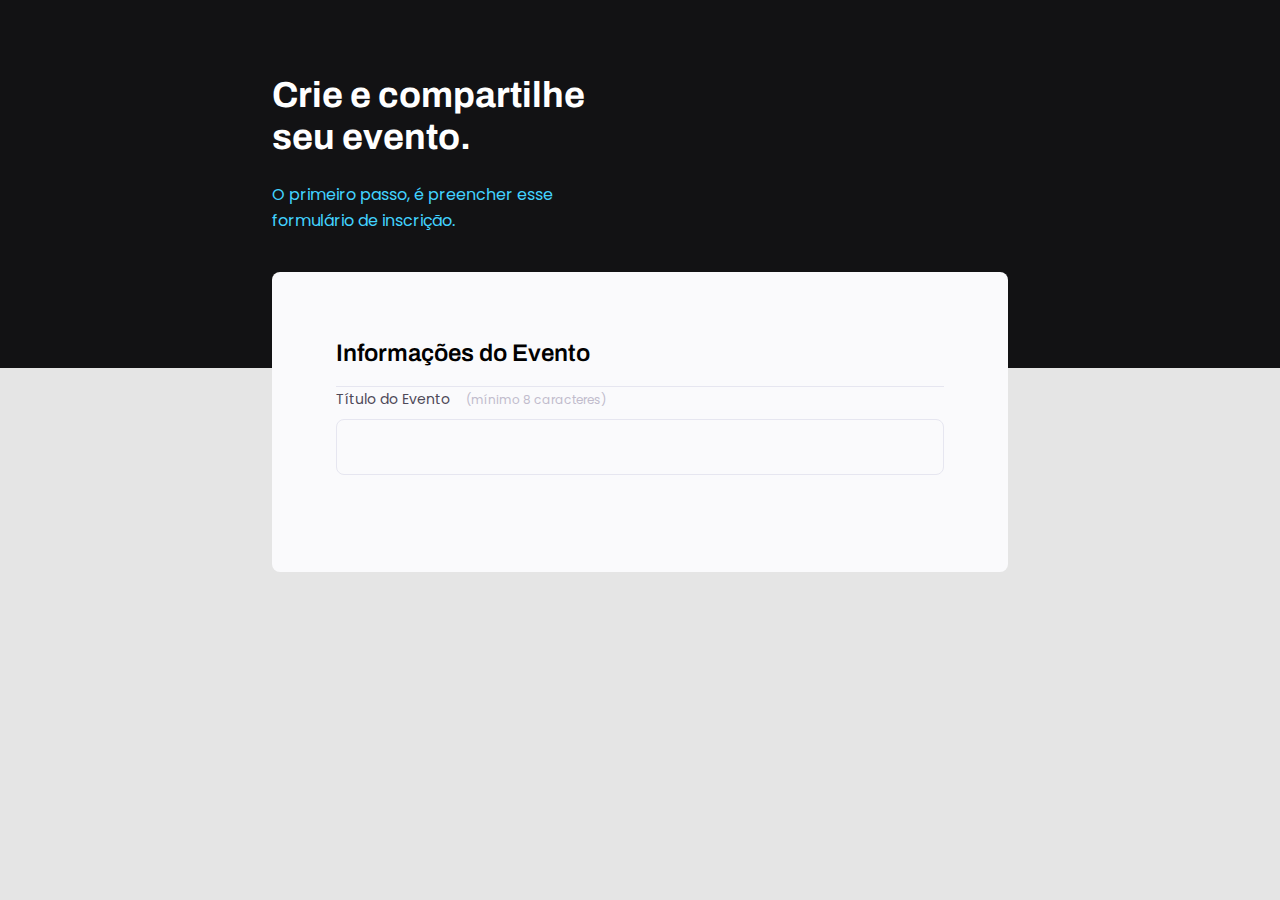
==== index.html @ 4ea74c5c "Primeiros passos" ====
<!DOCTYPE html>
<html lang="pt-br">
  <head>
    <link rel="preconnect" href="https://fonts.googleapis.com">
    <link rel="preconnect" href="https://fonts.gstatic.com" crossorigin>
    
    <meta charset="UTF-8" />
    <meta name="viewport" content="width=device-width, initial-scale=1.0" />
    <title>Crie seu evento</title>

    <link rel="stylesheet" href="style.css" />

    <link href="https://fonts.googleapis.com/css2?family=Archivo:wght@600;700&family=Poppins&display=swap" rel="stylesheet">

  </head>
  <body>
    <div class="page">
      <header>
        <h1>Crie e compartilhe seu evento.</h1>
        <p>O primeiro passo, é preencher esse formulário de inscrição.</p>
      </header>
      <form>
        <fieldset>
          <legend>Informações do Evento</legend>

          <div class="input-wrapper">
            <label for="event-title">Título do Evento <span>(mínimo 8 caracteres)</span></label>
            <input type="text"  id="event-title"/>
          </div>
        </fieldset>

      </form>
      
    </div>
  </body>
</html>
---- style.css ----
* {
  margin: 0;
  padding: 0;
  box-sizing: border-box;
}

body,
input,
button,
select,
textarea {
  font-family: 'Poppins', sans-serif;
}

body {
  background: #e5e5e5;
}

body::before {
  content: '';
  width: 100%;
  height: 368px;

  position: absolute;
  top: 0px;
  left: 0px;
  z-index: -1;
  background: #121214;
}

.page {
  width: 736px;
  margin: auto;
}

header {
  width: 319px;

  margin-top: 74px;
}

header h1 {
  font-family: 'Archivo', sans-serif;
  font-weight: bold;
  font-size: 36px;
  line-height: 42px;
  color: white;

  margin-bottom: 24px;
}

header p {
  font-size: 16px;
  line-height: 26px;

  color: #42d3ff;
}

form {
  margin-top: 38px;
  background: #fafafc;
  border-radius: 8px;
  min-height: 300px;

  padding: 64px;
}

fieldset {
  border: none;
}

fieldset legend {
  font-family: 'Archivo', sans-serif;

  font-weight: 600;
  font-size: 24px;
  line-height: 34px;

  width: 100%;
  border-bottom: 1px solid #e6e6f0;
  padding-bottom: 16px;
}

.input-wrapper {
  display: flex;
  flex-direction: column;
}

.input-wrapper label {
  font-size: 14px;
  line-height: 24px;

  color: #4e4958;

  margin-bottom: 8px;
}

.input-wrapper label span {
  margin-left: 12px;
  font-size: 12px;

  line-height: 20px;
  color: #c1bccc;
}

.input-wrapper input {
  background: #fafafc;

  border: 1px solid #e6e6f0;
  border-radius: 8px;

  height: 56px;
  padding: 0 24px;

  font-size: 16px;
  line-height: 26px;

  color: #c1bccc;
}
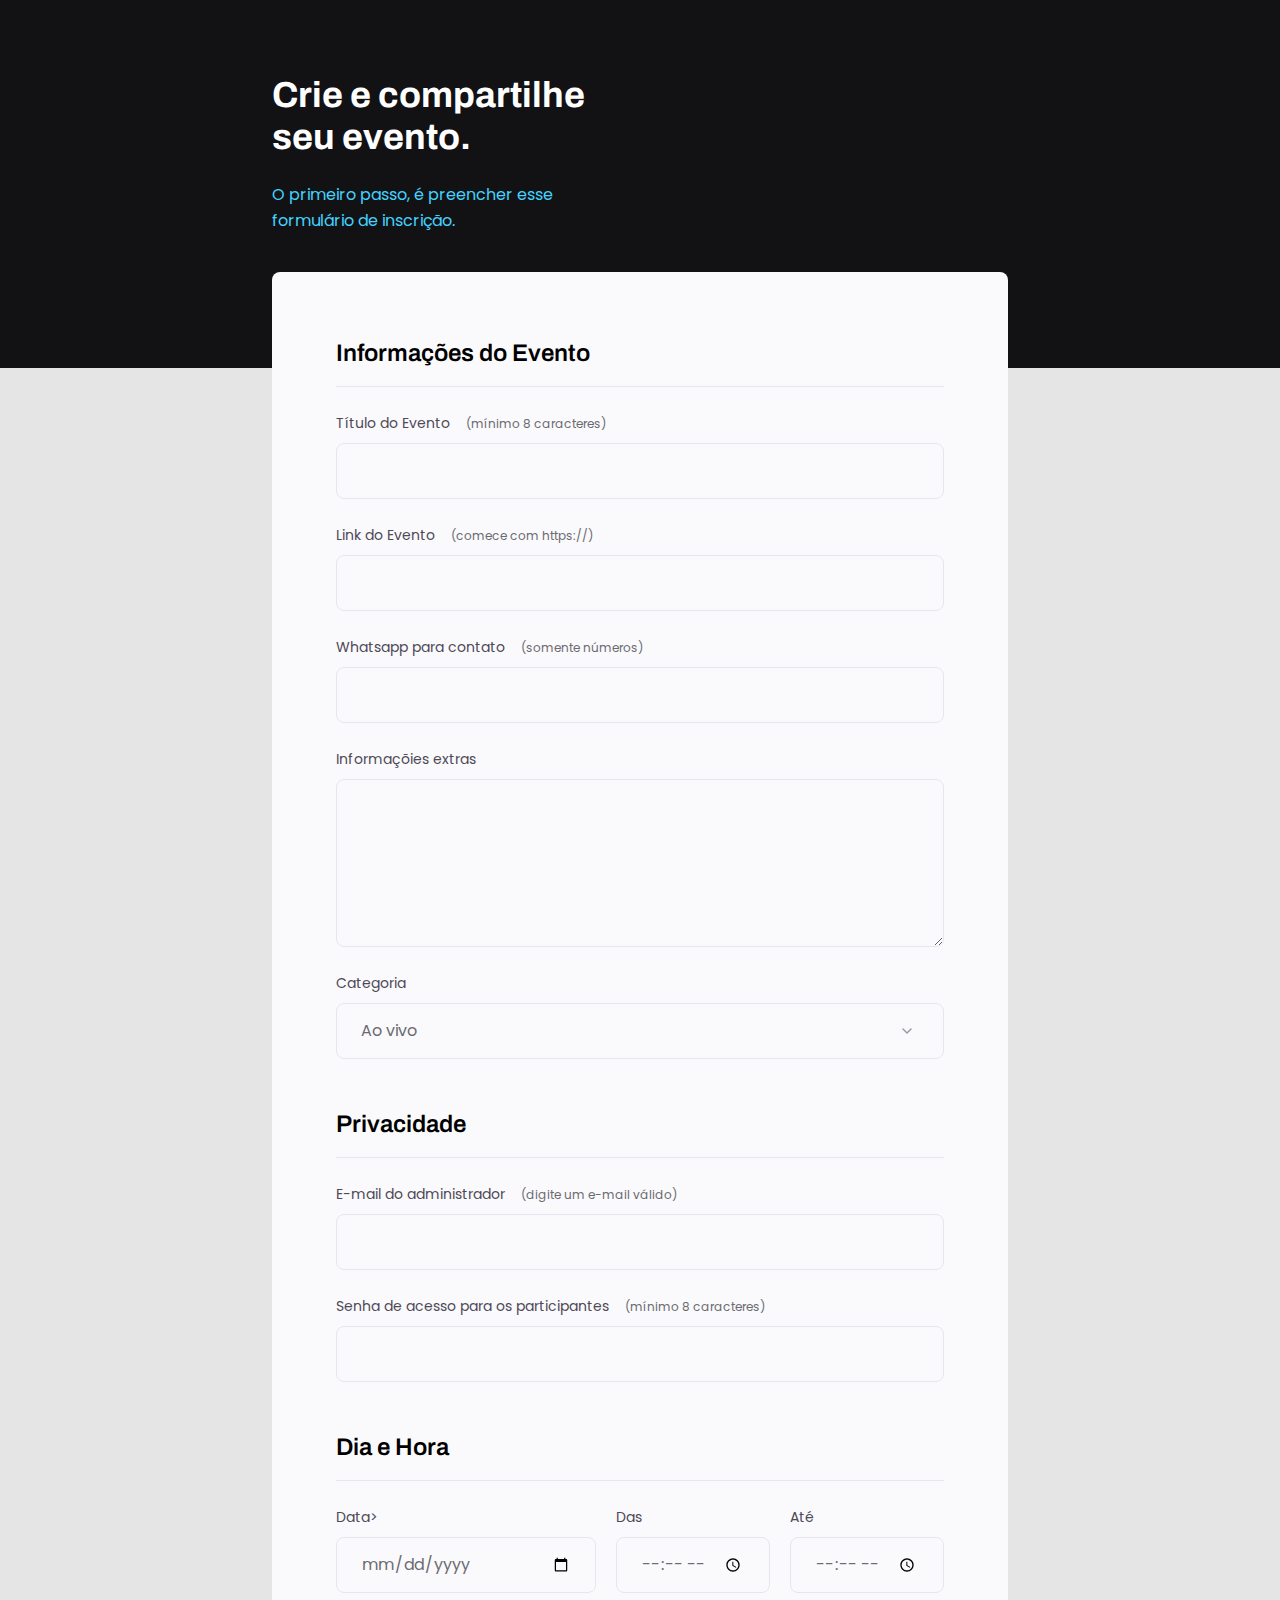
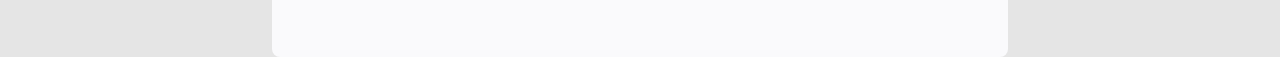
==== commit 6a43d736: "agrupando/formatando/ajustando/estilizando campos" ====
--- a/index.html
+++ b/index.html
@@ -21,11 +21,79 @@
       </header>
       <form>
         <fieldset>
-          <legend>Informações do Evento</legend>
+          <div class="fieldset-wrapper">
+            <legend>Informações do Evento</legend>
+            <div class="input-wrapper">
+              <label for="event-title">Título do Evento <span>(mínimo 8 caracteres)</span></label>
+              <input type="text"  id="event-title"/>
+            </div>
+  
+            <div class="input-wrapper">
+              <label for="event-link">Link do Evento <span>(comece com https://)</span></label>
+              <input type="url"  id="event-link"/>
+            </div>
 
-          <div class="input-wrapper">
-            <label for="event-title">Título do Evento <span>(mínimo 8 caracteres)</span></label>
-            <input type="text"  id="event-title"/>
+            <div class="input-wrapper">
+              <label for="event-whatsapp">Whatsapp para contato <span>(somente números)</span></label>
+              <input type="number"  id="event-whatsapp"/>
+            </div>
+
+            <div class="input-wrapper">
+              <label for="event-info">Informaçõies extras</label>
+              <textarea id="event-info"></textarea>
+            </div>
+
+            <div class="input-wrapper">
+              <label for="event-category">Categoria</label>
+              <select id="event-category">
+                <option value="live">Ao vivo</option>
+                <option value="podcast">Podcast</option>
+                <option value="mentorship">Mentoria</option>
+              </select>
+            </div>
+          </div>
+          
+        </fieldset>
+
+        <fieldset>
+          <div class="fieldset-wrapper">
+            <legend>Privacidade</legend>
+            
+            <div class="input-wrapper">
+              <label for="event-email">E-mail do administrador <span>(digite um e-mail válido)</span></label>
+              <input type="email"  id="event-email"/>
+            </div>
+
+            <div class="input-wrapper">
+              <label for="event-passwod">Senha de acesso para os participantes <span>(mínimo 8 caracteres)</span></label>
+              <input type="password"  id="event-passwod"/>
+            </div>
+
+          </div>
+        </fieldset>
+
+        <fieldset>
+          <div class="fieldset-wrapper">
+            <legend>Dia e Hora</legend>
+            <div class="col-3">
+
+              <div class="input-wrapper">
+                <label for="event-date">Data></label>
+                <input type="date"  id="event-date"/>
+              </div>
+  
+              <div class="input-wrapper">
+                <label for="event-begin">Das</label>
+                <input type="time"  id="event-begin"/>
+              </div>
+
+              <div class="input-wrapper">
+                  <label for="event-end">Até</label>
+                  <input type="time"  id="event-end"/>
+              </div>
+
+            </div>
+
           </div>
         </fieldset>
 
--- a/style.css
+++ b/style.css
@@ -63,10 +63,20 @@
   min-height: 300px;
 
   padding: 64px;
+
+  display:flex;
+  flex-direction: column;
+  gap: 48px;
 }
 
 fieldset {
   border: none;
+}
+
+.fieldset-wrapper {
+  display: flex;
+  flex-direction: column;
+  gap: 24px;
 }
 
 fieldset legend {
@@ -100,10 +110,16 @@
   font-size: 12px;
 
   line-height: 20px;
-  color: #c1bccc;
+  color: #6c6a71;
 }
 
-.input-wrapper input {
+.input-wrapper label span:hover {
+  color: #a9a7af;
+}
+
+.input-wrapper input,
+.input-wrapper textarea,
+select {
   background: #fafafc;
 
   border: 1px solid #e6e6f0;
@@ -115,5 +131,30 @@
   font-size: 16px;
   line-height: 26px;
 
-  color: #c1bccc;
+  color: #6c6a71;
 }
+
+.input-wrapper textarea {
+  padding: 0px;
+  height: 168px;
+}
+
+.input-wrapper select {
+  appearance: none;
+  -webkit-appearance: none;
+  
+  background-image: url("data:image/svg+xml,%3Csvg width='24' height='24' viewBox='0 0 24 24' fill='none' xmlns='http://www.w3.org/2000/svg'%3E%3Cpath d='M8 10L12 14L16 10' stroke='%239C98A6' stroke-width='1.5' stroke-linecap='round' stroke-linejoin='round'/%3E%3C/svg%3E%0A");
+
+  background-repeat: no-repeat;
+  background-position: right 24px top 50%;
+}
+
+.col-3 {
+  display: flex;
+  gap: 20px;
+
+}
+
+.col-3 > div:nth-child(1) {
+  width: 100%;
+}
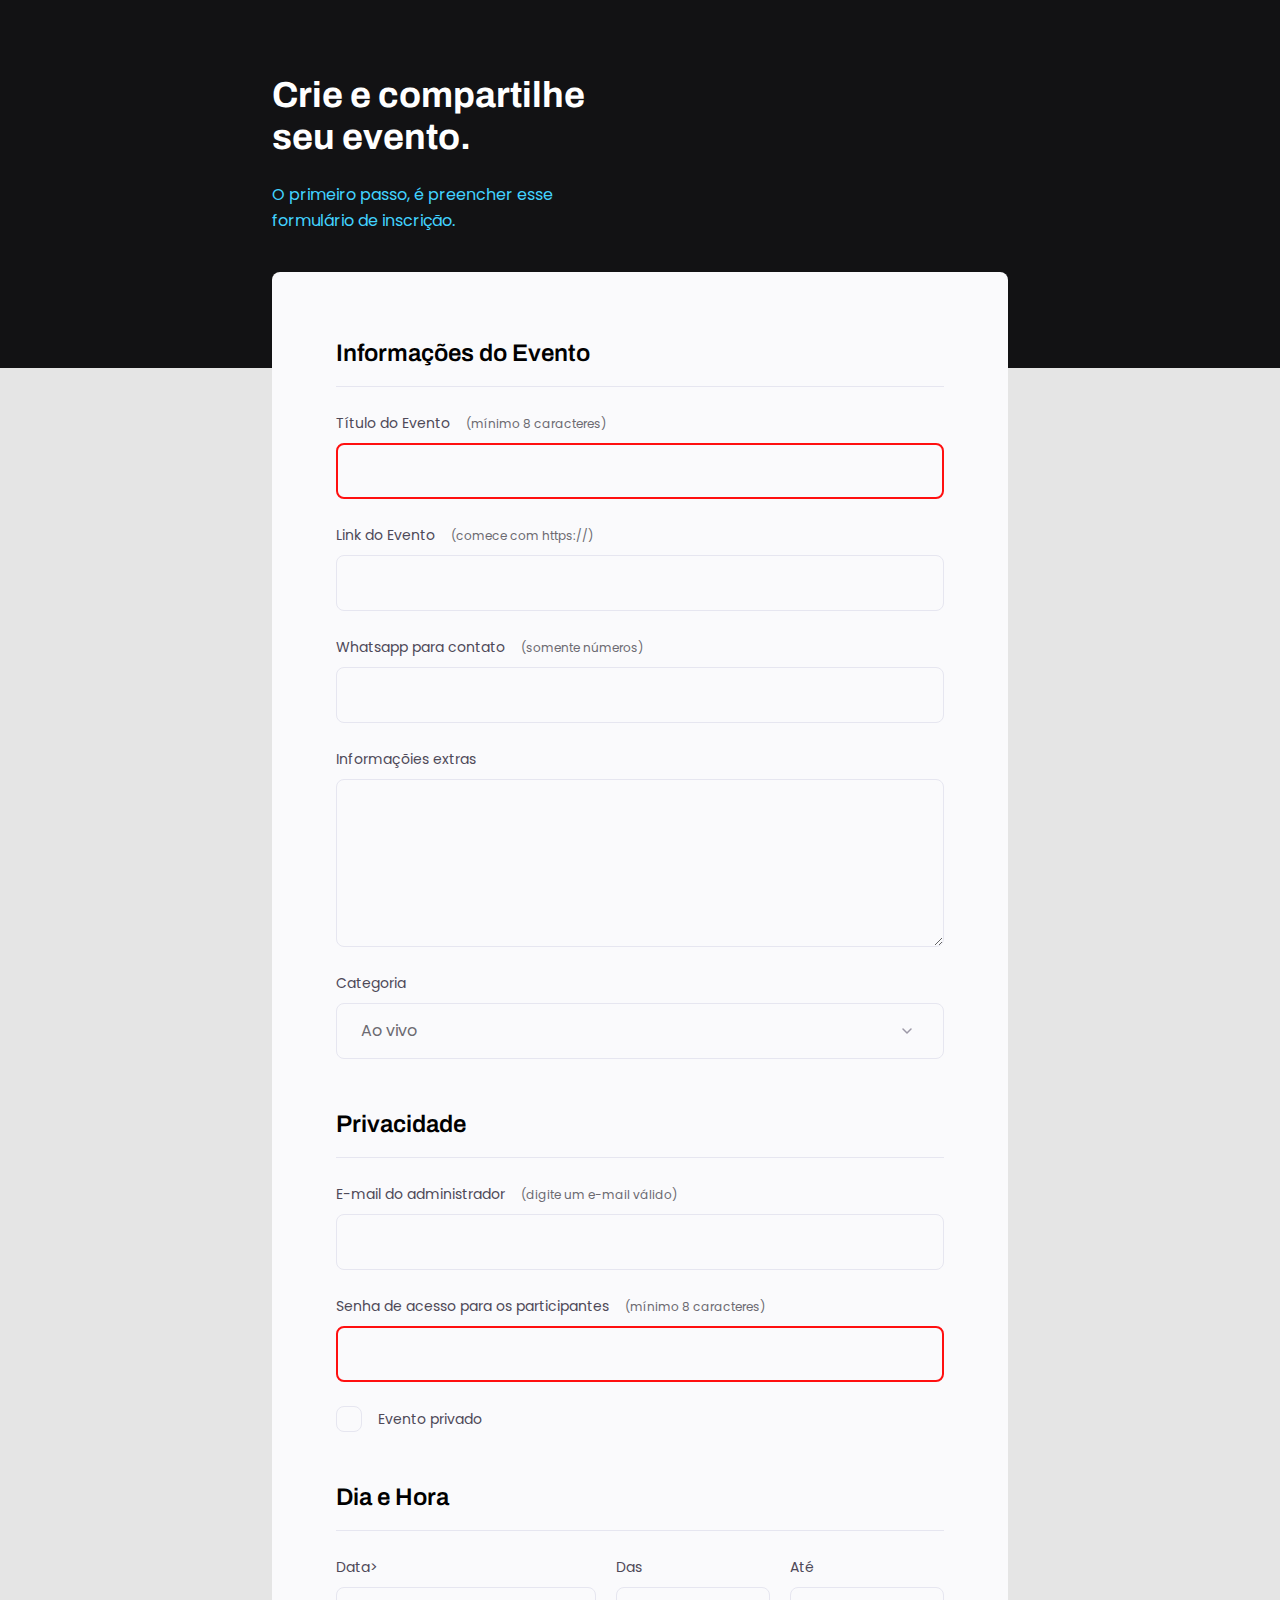
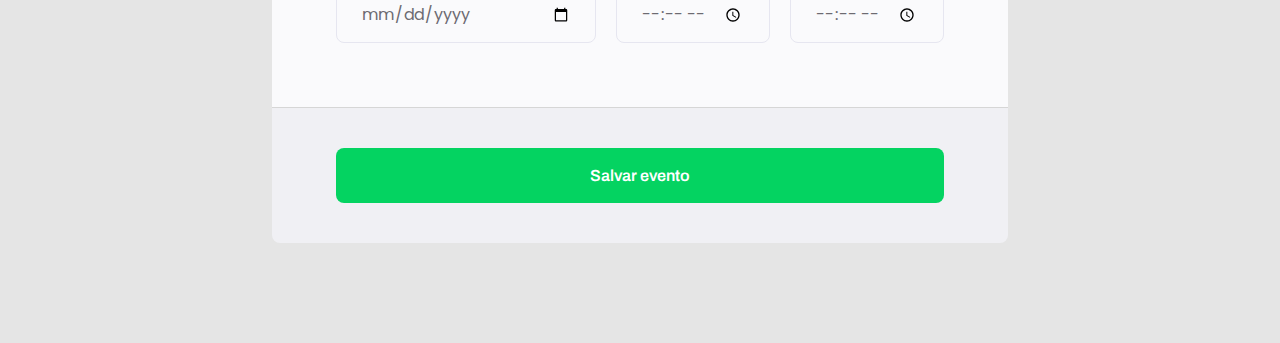
==== commit 28dcd402: "Checkbox  + acessibildiade + estilos + submit form" ====
--- a/index.html
+++ b/index.html
@@ -1,17 +1,19 @@
 <!DOCTYPE html>
 <html lang="pt-br">
   <head>
-    <link rel="preconnect" href="https://fonts.googleapis.com">
-    <link rel="preconnect" href="https://fonts.gstatic.com" crossorigin>
-    
+    <link rel="preconnect" href="https://fonts.googleapis.com" />
+    <link rel="preconnect" href="https://fonts.gstatic.com" crossorigin />
+
     <meta charset="UTF-8" />
     <meta name="viewport" content="width=device-width, initial-scale=1.0" />
     <title>Crie seu evento</title>
 
     <link rel="stylesheet" href="style.css" />
 
-    <link href="https://fonts.googleapis.com/css2?family=Archivo:wght@600;700&family=Poppins&display=swap" rel="stylesheet">
-
+    <link
+      href="https://fonts.googleapis.com/css2?family=Archivo:wght@600;700&family=Poppins&display=swap"
+      rel="stylesheet"
+    />
   </head>
   <body>
     <div class="page">
@@ -19,23 +21,29 @@
         <h1>Crie e compartilhe seu evento.</h1>
         <p>O primeiro passo, é preencher esse formulário de inscrição.</p>
       </header>
-      <form>
+      <form id="my-form">
         <fieldset>
           <div class="fieldset-wrapper">
             <legend>Informações do Evento</legend>
             <div class="input-wrapper">
-              <label for="event-title">Título do Evento <span>(mínimo 8 caracteres)</span></label>
-              <input type="text"  id="event-title"/>
-            </div>
-  
-            <div class="input-wrapper">
-              <label for="event-link">Link do Evento <span>(comece com https://)</span></label>
-              <input type="url"  id="event-link"/>
+              <label for="event-title"
+                >Título do Evento <span>(mínimo 8 caracteres)</span></label
+              >
+              <input type="text" id="event-title" required minlength="8" />
             </div>
 
             <div class="input-wrapper">
-              <label for="event-whatsapp">Whatsapp para contato <span>(somente números)</span></label>
-              <input type="number"  id="event-whatsapp"/>
+              <label for="event-link"
+                >Link do Evento <span>(comece com https://)</span></label
+              >
+              <input type="url" id="event-link" />
+            </div>
+
+            <div class="input-wrapper">
+              <label for="event-whatsapp"
+                >Whatsapp para contato <span>(somente números)</span></label
+              >
+              <input type="number" id="event-whatsapp" />
             </div>
 
             <div class="input-wrapper">
@@ -52,23 +60,37 @@
               </select>
             </div>
           </div>
-          
         </fieldset>
-
+        
         <fieldset>
           <div class="fieldset-wrapper">
             <legend>Privacidade</legend>
-            
+
             <div class="input-wrapper">
-              <label for="event-email">E-mail do administrador <span>(digite um e-mail válido)</span></label>
-              <input type="email"  id="event-email"/>
+              <label for="event-email"
+                >E-mail do administrador
+                <span>(digite um e-mail válido)</span></label
+              >
+              <input type="email" id="event-email" />
             </div>
 
             <div class="input-wrapper">
-              <label for="event-passwod">Senha de acesso para os participantes <span>(mínimo 8 caracteres)</span></label>
-              <input type="password"  id="event-passwod"/>
+              <label for="event-passwod"
+                >Senha de acesso para os participantes
+                <span>(mínimo 8 caracteres)</span></label
+              >
+              <input
+                type="password"
+                id="event-passwod"
+                required
+                minlength="8"
+              />
             </div>
 
+            <div class="checkbox-wrapper">
+              <input type="checkbox" id="event-private" />
+              <label for="event-private">Evento privado</label>
+            </div>
           </div>
         </fieldset>
 
@@ -76,29 +98,43 @@
           <div class="fieldset-wrapper">
             <legend>Dia e Hora</legend>
             <div class="col-3">
-
               <div class="input-wrapper">
                 <label for="event-date">Data></label>
-                <input type="date"  id="event-date"/>
-              </div>
-  
-              <div class="input-wrapper">
-                <label for="event-begin">Das</label>
-                <input type="time"  id="event-begin"/>
+                <input type="date" id="event-date" />
               </div>
 
               <div class="input-wrapper">
-                  <label for="event-end">Até</label>
-                  <input type="time"  id="event-end"/>
+                <label for="event-begin">Das</label>
+                <input type="time" id="event-begin" />
               </div>
 
+              <div class="input-wrapper">
+                <label for="event-end">Até</label>
+                <input type="time" id="event-end" />
+              </div>
             </div>
-
           </div>
         </fieldset>
+      </form>
 
-      </form>
-      
+      <footer>
+        <input
+          class="button"
+          type="submit"
+          form="my-form"
+          value="Salvar evento"
+        />
+      </footer>
+      <!-- Outra forma de utilizar o botão ao invés de input :
+      <footer>
+          <button
+            type="button"
+            class="button" 
+            form="my-form">
+            Salvar Evento
+          </button>
+      </footer>
+      :-->
     </div>
   </body>
 </html>
--- a/style.css
+++ b/style.css
@@ -59,7 +59,7 @@
 form {
   margin-top: 38px;
   background: #fafafc;
-  border-radius: 8px;
+  border-radius: 8px 8px 0 0;
   min-height: 300px;
 
   padding: 64px;
@@ -96,7 +96,7 @@
   flex-direction: column;
 }
 
-.input-wrapper label {
+.input-wrapper label, .checkbox-wrapper label {
   font-size: 14px;
   line-height: 24px;
 
@@ -107,8 +107,8 @@
 
 .input-wrapper label span {
   margin-left: 12px;
+
   font-size: 12px;
-
   line-height: 20px;
   color: #6c6a71;
 }
@@ -158,3 +158,84 @@
 .col-3 > div:nth-child(1) {
   width: 100%;
 }
+
+
+.checkbox-wrapper {
+  position: relative;
+
+}
+
+
+.checkbox-wrapper label {
+  display: flex;
+  align-items: center;
+  margin: 0;
+  gap: 16px;
+}
+
+
+.checkbox-wrapper input {
+  position: absolute;
+  top: 0;
+  left: 0;
+  width: 24px;
+  height: 24px;
+  opacity: 0;
+}
+
+.checkbox-wrapper label::before {
+  content: "";
+  width: 24px;
+  height: 24px;
+  border: 1px solid #E6E6F0;
+  border-radius: 8px;
+  display: block;
+}
+
+.checkbox-wrapper input:checked + label::before {
+  background-image: url("data:image/svg+xml,%3Csvg width='18' height='14' viewBox='0 0 18 14' fill='none' xmlns='http://www.w3.org/2000/svg'%3E%3Cpath d='M6 11.17L1.83 7L0.410004 8.41L6 14L18 2L16.59 0.589996L6 11.17Z' fill='%2342D3FF'/%3E%3C/svg%3E%0A");
+  background-repeat: no-repeat;
+  background-position:center;
+}
+
+.checkbox-wrapper input:focus + label::before {
+
+outline: 2px solid black;
+
+}
+
+footer{
+  background: #F0F0F4;
+  height: 136px;
+  display: flex;
+  flex-direction: column;
+
+  padding: 40px 64px;
+
+  margin-bottom: 100px;
+  border-top: 1px solid #D6D6D6;
+  border-radius: 0 0 8px 8px;
+}
+
+footer .button {
+  height: 56px;
+  border-radius: 8px;
+  border: 0px;
+  background: #04D361;
+
+  font-family: 'Archivo';
+
+  font-weight: 600;
+  font-size: 16px;
+  line-height: 26px;
+  color: #FFFFFF;
+
+}
+
+footer .button:hover {
+  background: #039e49;
+}
+
+input:invalid {
+  border: 2px solid #FF1010;
+}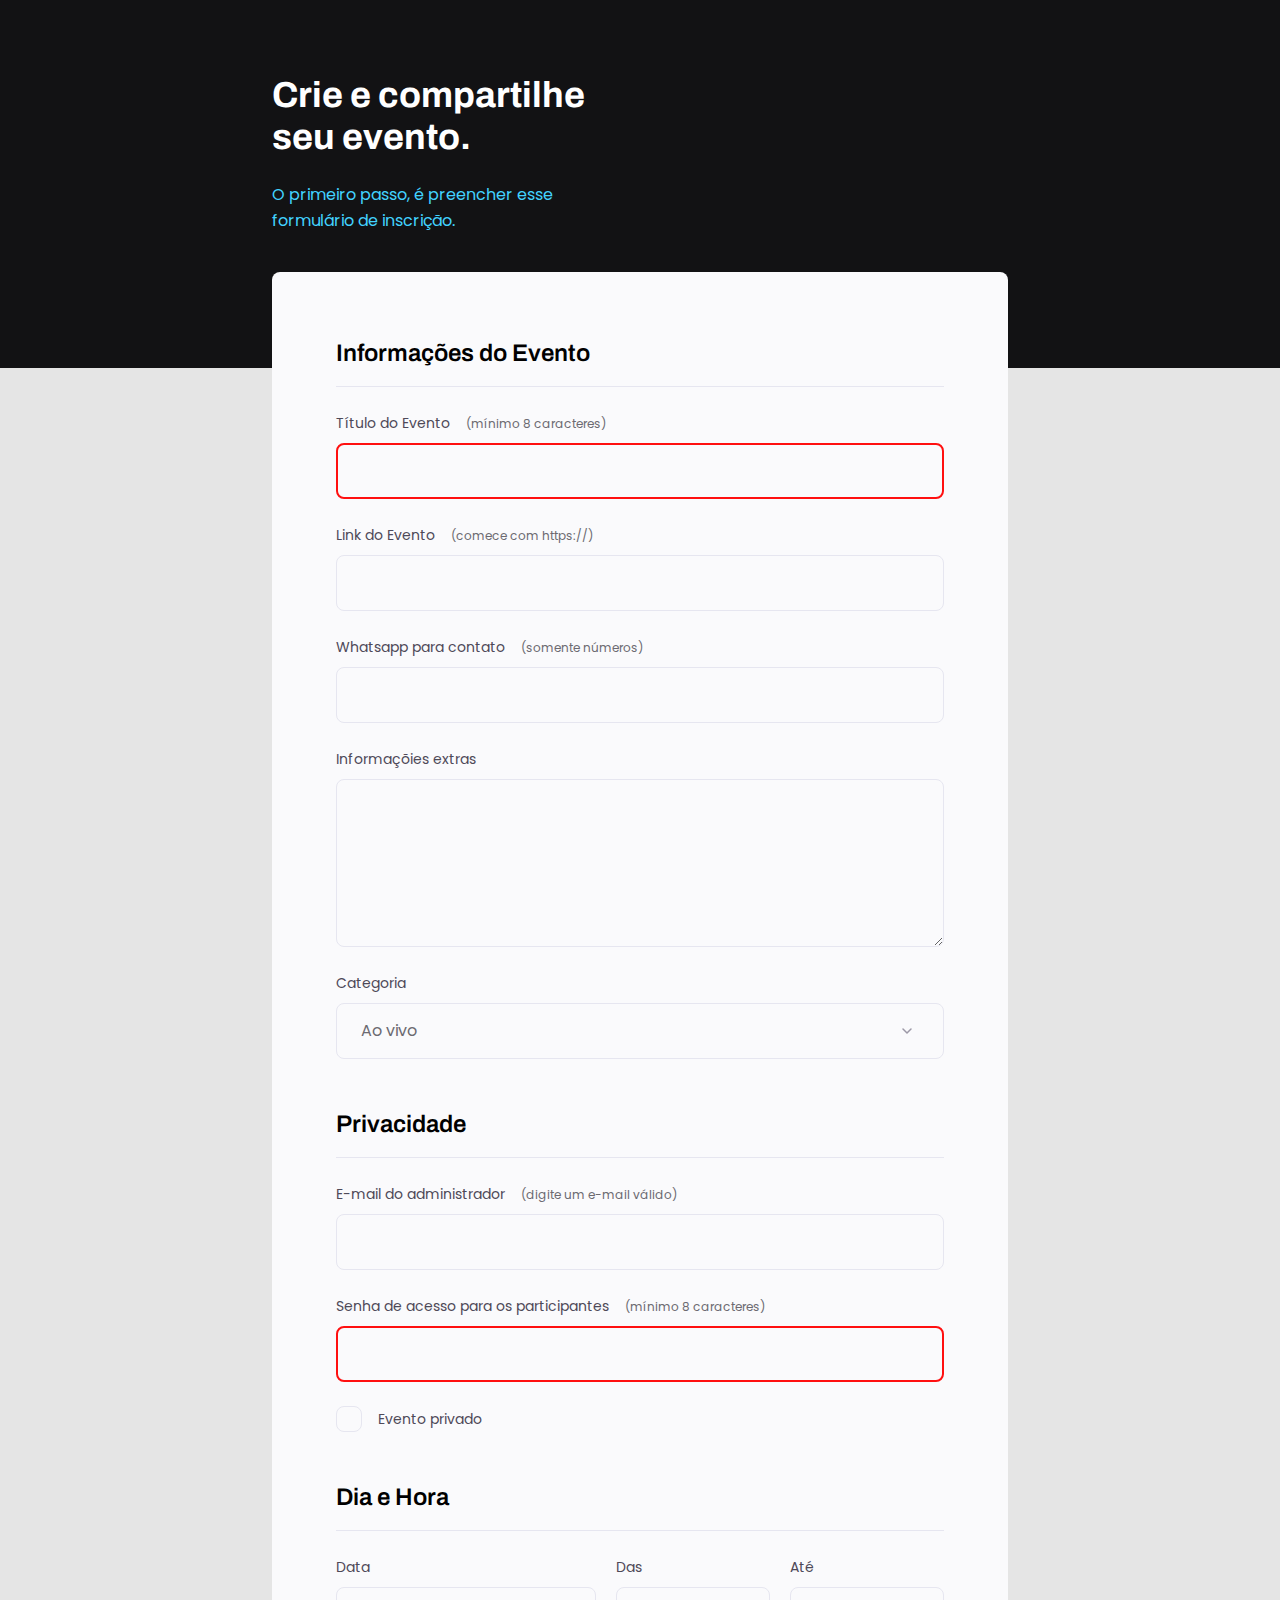
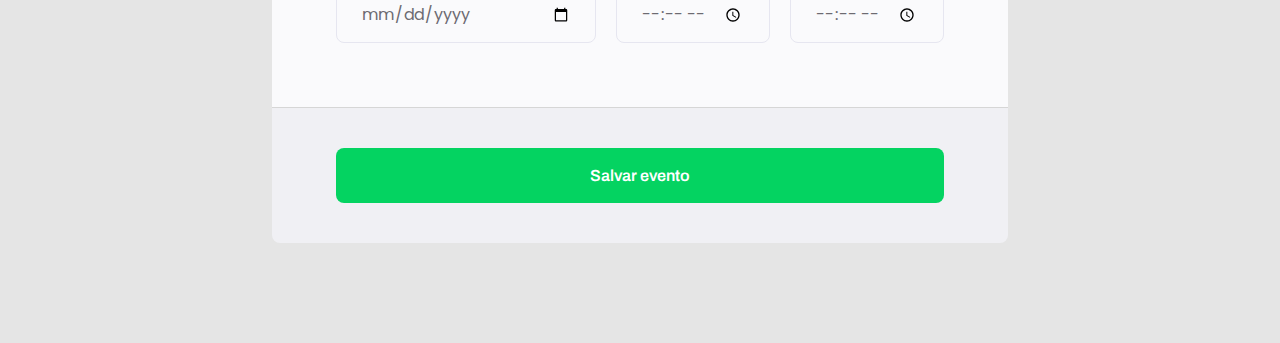
==== commit 0e6f79aa: "correção texto Data" ====
--- a/index.html
+++ b/index.html
@@ -99,7 +99,7 @@
             <legend>Dia e Hora</legend>
             <div class="col-3">
               <div class="input-wrapper">
-                <label for="event-date">Data></label>
+                <label for="event-date">Data</label>
                 <input type="date" id="event-date" />
               </div>
 
